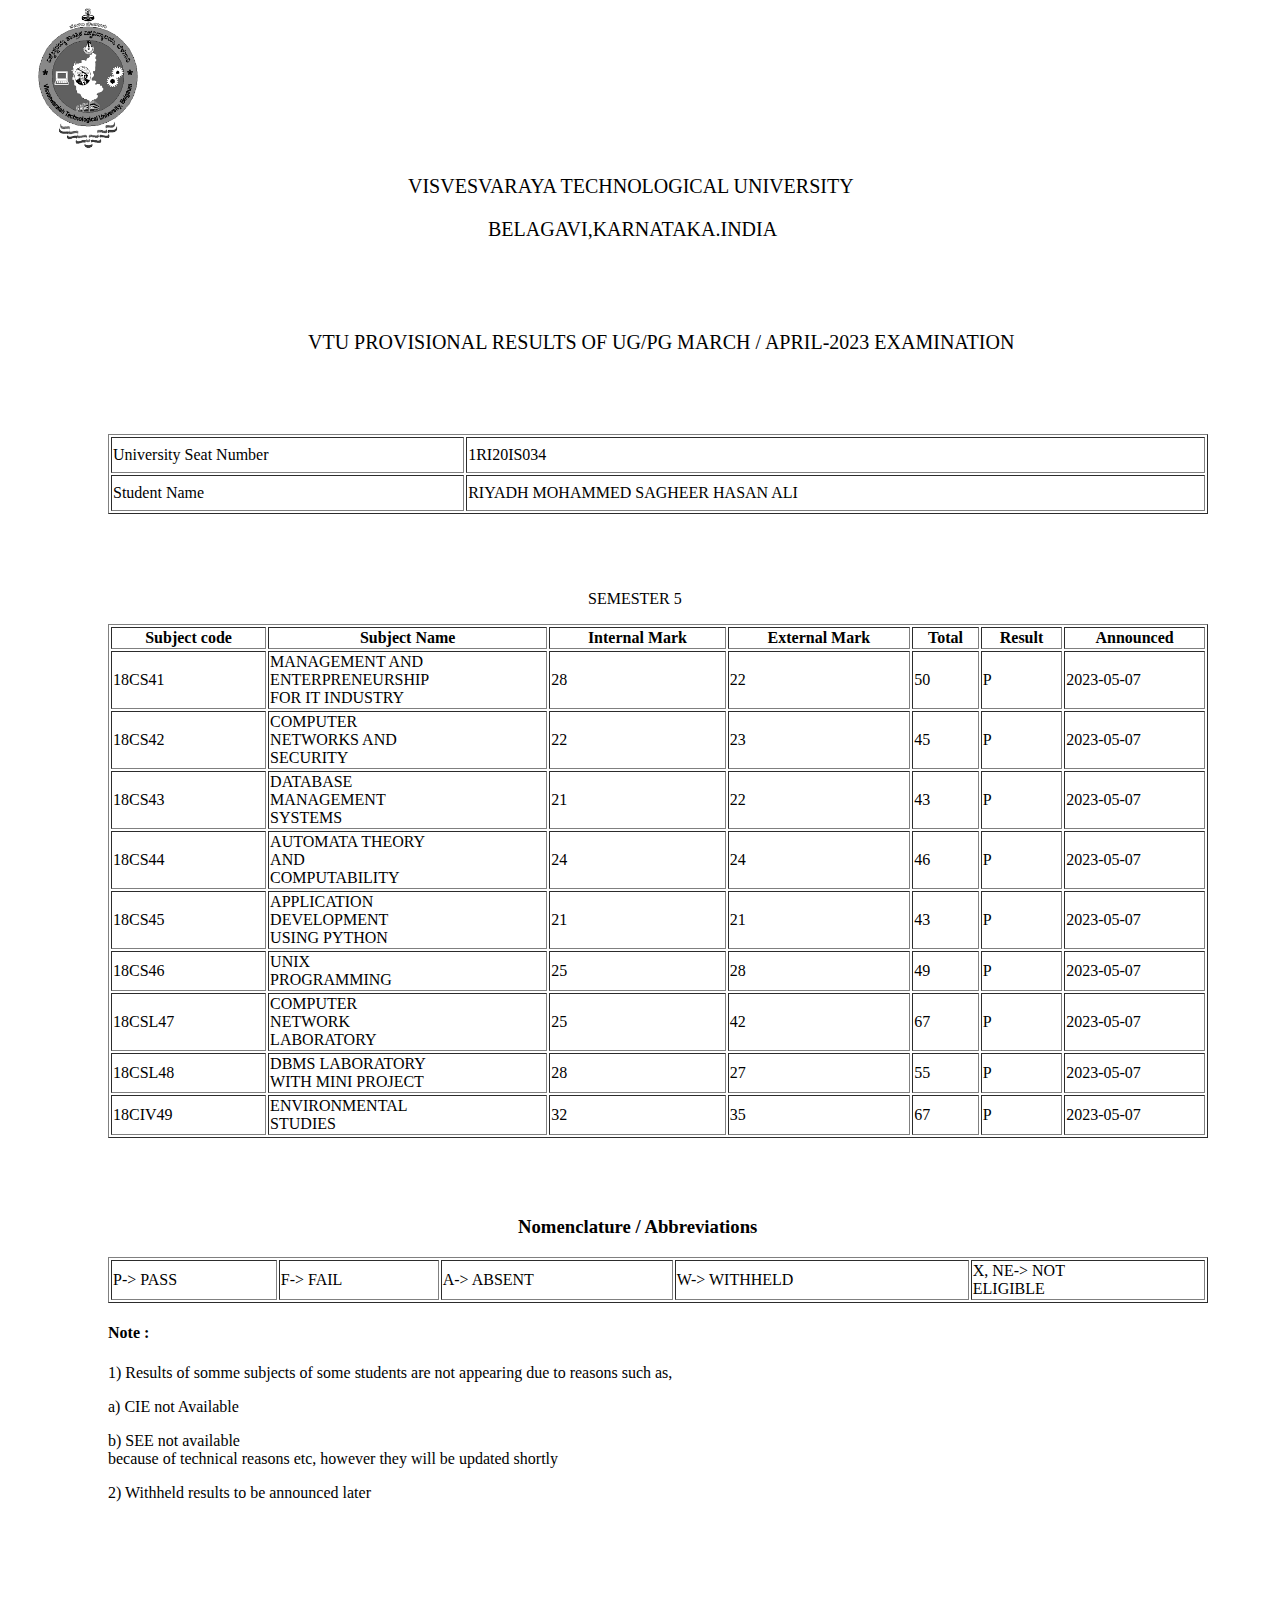
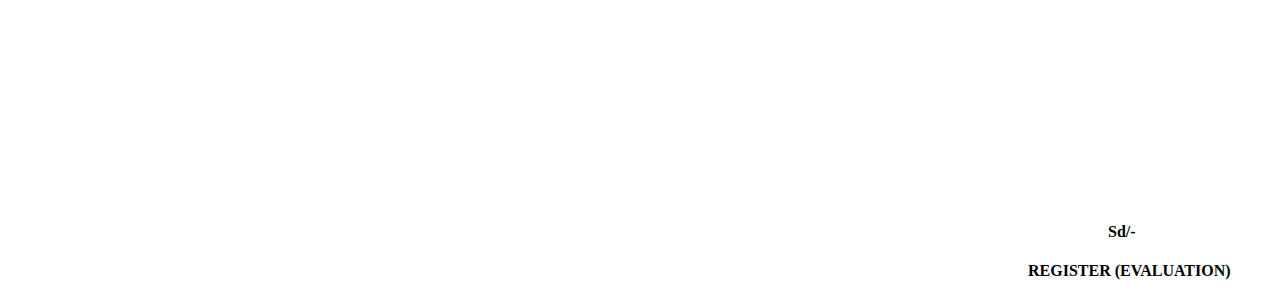
==== ansif.html @ c129b64e "first commit" ====
<!DOCTYPE html>
<html lang="en">
<head>
    <meta charset="UTF-8">
    <meta http-equiv="X-UA-Compatible" content="IE=edge">
    <meta name="viewport" content="width=device-width, initial-scale=1.0">
    <title>RESULT</title>
    <link rel="stylesheet" href="result2.css" type="text/css">
</head>
<body>
    <img src="images.png" class="pho">
    
        

    <p class="a">  VISVESVARAYA TECHNOLOGICAL UNIVERSITY </p>
        <p class="b">BELAGAVI,KARNATAKA.INDIA</P>
    <p class="c">VTU PROVISIONAL RESULTS OF UG/PG MARCH / APRIL-2023 EXAMINATION</p>
    
    <table class="d" border="1PX solid" >
        <tr>
            <td>University Seat Number</td>
            <td>1RI20IS034</td>
        </tr>
        <tr>
            <td>Student Name</tl>
            <td>RIYADH MOHAMMED SAGHEER HASAN ALI</td>
        </tr>
    </table>
    <P CLASS="E">SEMESTER 5</P>
    <TABLE CLASS="F" border="1px solid" WIDTH="1100PX" >
        <tr>
            <th>Subject code</th>
            <th>Subject Name</th>
            <th>Internal Mark</th>
            <th>External Mark</th>
            <th>Total</th>
            <th>Result</th>
            <th>Announced</th>
        </tr>
        <tr>
            <td>18CS41</td>
            <TD>MANAGEMENT AND<BR> ENTERPRENEURSHIP<BR> FOR IT INDUSTRY</TD>
                <TD>28</TD>
                <TD>22</TD>
                <TD>50</TD>
                <TD>P</TD>
                <TD>2023-05-07</TD>
        </tr>
        <TR>
            <TD>18CS42</TD>
            <TD>COMPUTER <BR>NETWORKS AND<BR> SECURITY</TD>
            <TD>22</TD>
            <TD>23</TD>
            <TD>45</TD>
            <TD>P</TD>
            <TD>2023-05-07</TD>
        </TR>
        <TR>
            <TD>18CS43</TD>
            <TD>DATABASE<BR>MANAGEMENT<BR>SYSTEMS</TD>
                <TD>21</TD>
                <TD>22</TD>
                <TD>43</TD>
                <TD>P</TD>
                <TD>2023-05-07</TD>
        </TR>
        <TR>
            <TD>18CS44</TD>
            <TD>AUTOMATA THEORY<BR>AND<BR>COMPUTABILITY</TD>
                <TD>24</TD>
                <TD>24</TD>
                <TD>46</TD>
                <TD>P</TD>
                <TD>2023-05-07</TD>
        </TR>
        <TR>
            <TD>18CS45</TD>
            <TD>APPLICATION <BR>DEVELOPMENT <BR>USING PYTHON</TD>
                <TD>21</TD>
                <TD>21</TD>
                <TD>43</TD>
                <TD>P</TD>
                <TD>2023-05-07</TD>
                <TR>
                    <TD>18CS46</TD>
                    <TD>UNIX<BR>PROGRAMMING</TD>
                    <TD>25</TD>
                    <TD>28</TD>
                    <TD>49</TD>
                    <TD>P</TD>
                    <TD>2023-05-07</TD>
                    <TR>
                        <TD>18CSL47</TD>
                        <TD>COMPUTER<BR>NETWORK<BR>LABORATORY</TD>
                            <TD>25</TD>
                            <TD>42</TD>
                            <TD>67</TD>
                            <TD>P</TD>
                            <TD>2023-05-07</TD>
                    </TR>
                    <TR>
                        <TD>18CSL48</TD>
                        <TD>DBMS LABORATORY<BR>WITH MINI PROJECT</TD>
                        <TD>28</TD>
                        <TD>27</TD>
                        <TD>55</TD>
                        <TD>P</TD>
                        <TD>2023-05-07</TD>


                    </TR>
                    <TR>
                        <TD>18CIV49</TD>
                        <TD>ENVIRONMENTAL<BR>STUDIES</TD>
                            <TD>32</TD>
                            <TD>35</TD>
                            <TD>67</TD>
                            <TD>P</TD>
                            <TD>2023-05-07</TD>
                    </TR>
                </TR>
        </TR>
    </TABLE>
    <H3 class="k">Nomenclature / Abbreviations</H1>
        <table class="F" border="1PX" solid width="1100px">
            <tr>
                <td>P-> PASS</td>
                <TD>F-> FAIL</TD>
                <TD>A-> ABSENT</TD>
                <TD>W-> WITHHELD</TD>
                <TD>X, NE-> NOT<BR>ELIGIBLE</TD>
            </tr>
        </table>
        <h4 class="v">Note :</h3>
        <p class="v">1) Results of somme subjects of some students are not appearing due to reasons such as,</p>
        <p class="v" >a) CIE not Available</p>
        <p class="v">b) SEE not available<br>because of technical reasons etc, however they will be updated shortly</p>
        <p class="v">2) Withheld results to be announced later </p>
        <h4 CLASS="X">Sd/-</h4>
        <h4 class="m">REGISTER (EVALUATION)</h4>

</body>
</html>
---- result2.css ----
.a{
    padding-left: 400px;
    font-size: 20px;
    

}
.b{
    padding-left: 480px;
    font-size: 20px;
}
.c{
    padding-left: 300px;
    padding-top: 70px;
    font-size: 20px;
}
.d{
    margin-left: 100px;
    height: 80px;
    width: 1100px;
    margin-top: 80px;
}
.E{
    padding-left: 580PX;
    padding-top: 60PX;
}
.F{
    margin-left: 100PX;
}
.pho{
    width: 100px;
    margin-left: 30PX;
    
    
}
.k{
    padding-left: 510px;
    padding-top: 60px;
}
.v{
    padding-left: 100px;
}.X{
    padding-left: 1100px;
    padding-top: 300px;
}.m{
    padding-left: 1020px;
}
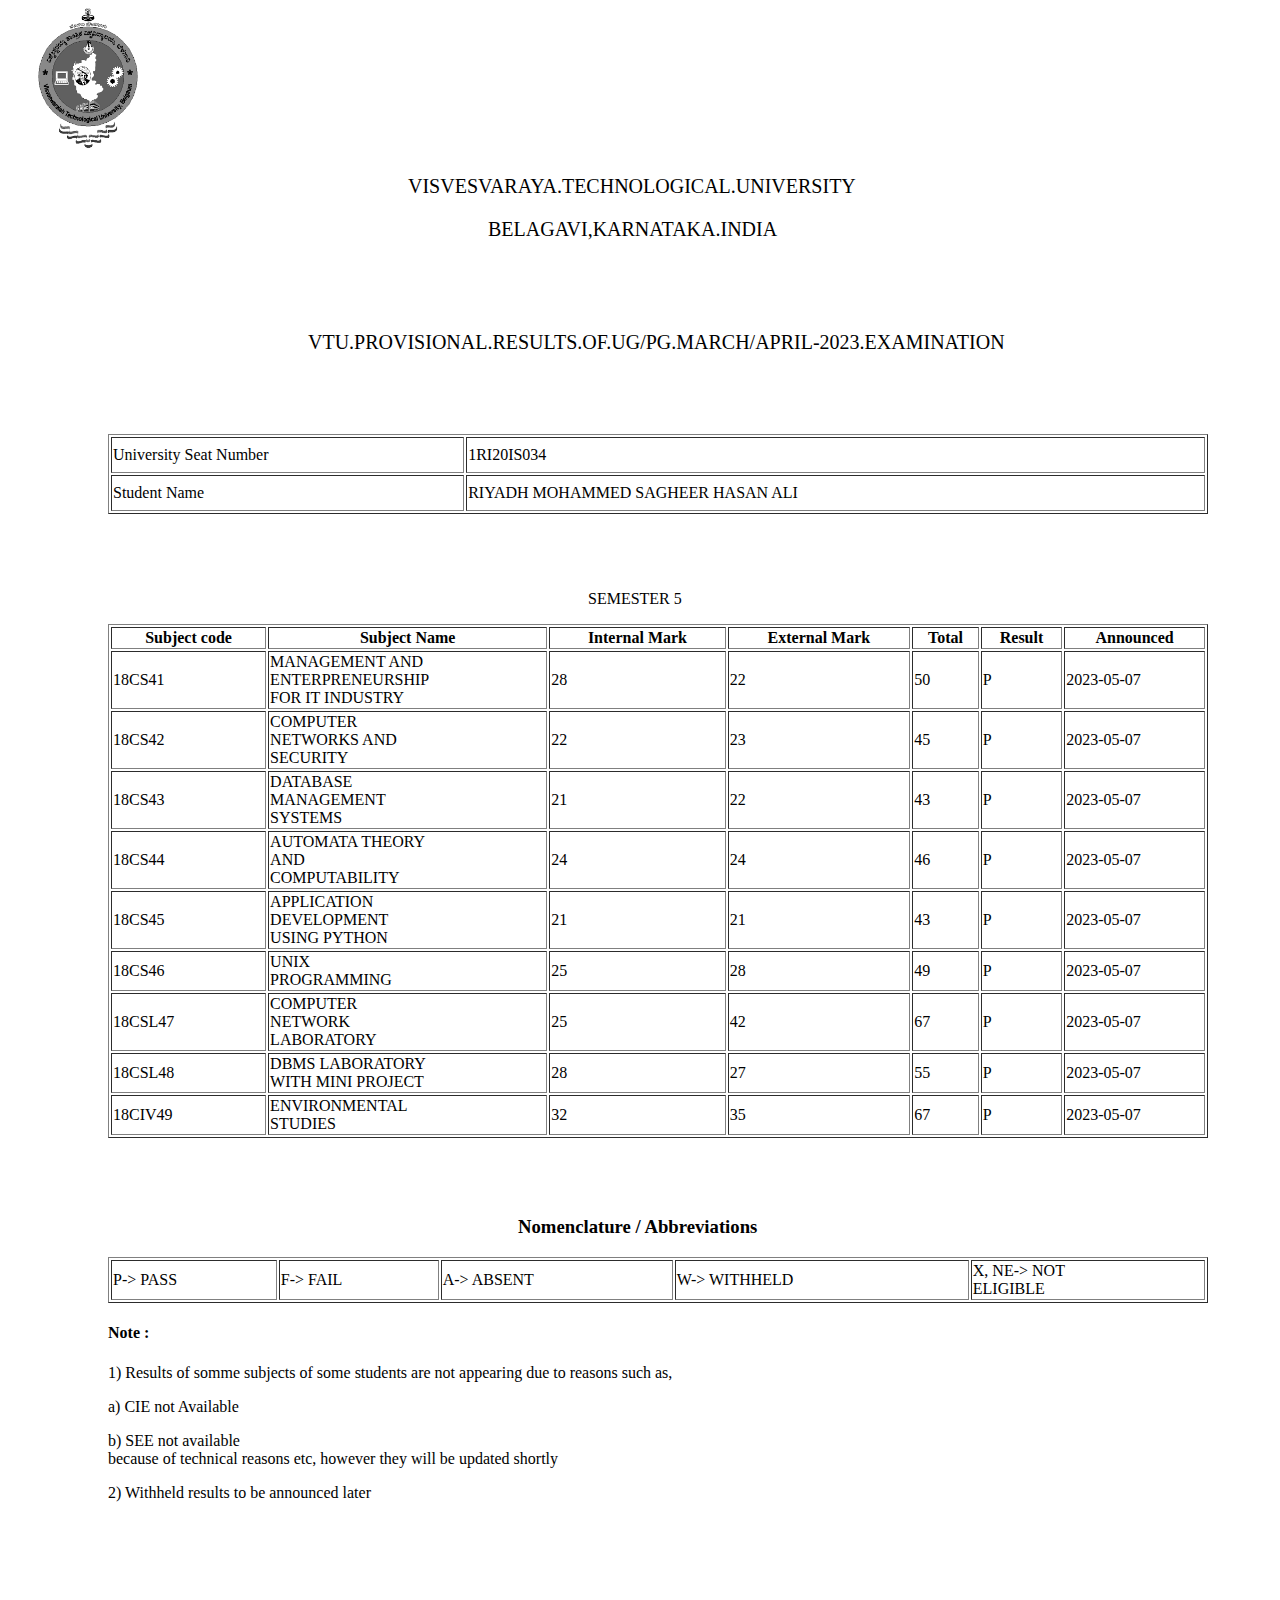
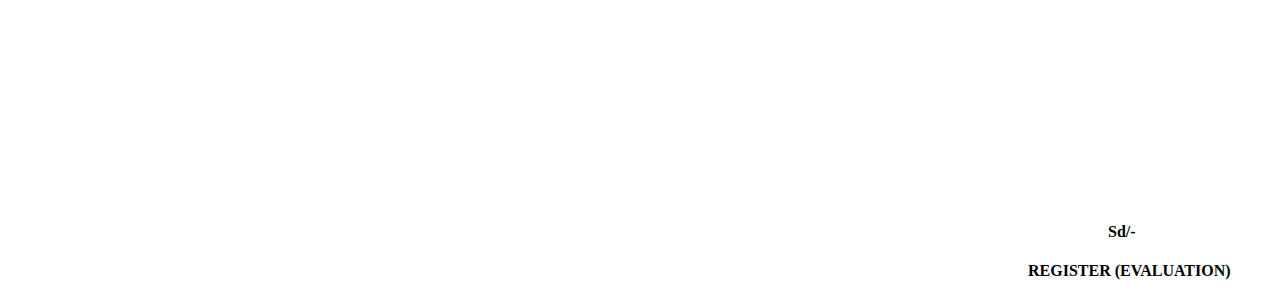
==== commit 887db57d: "Update ansif.html" ====
--- a/ansif.html
+++ b/ansif.html
@@ -12,9 +12,9 @@
     
         
 
-    <p class="a">  VISVESVARAYA TECHNOLOGICAL UNIVERSITY </p>
+    <p class="a">  VISVESVARAYA.TECHNOLOGICAL.UNIVERSITY </p>
         <p class="b">BELAGAVI,KARNATAKA.INDIA</P>
-    <p class="c">VTU PROVISIONAL RESULTS OF UG/PG MARCH / APRIL-2023 EXAMINATION</p>
+    <p class="c">VTU.PROVISIONAL.RESULTS.OF.UG/PG.MARCH/APRIL-2023.EXAMINATION</p>
     
     <table class="d" border="1PX solid" >
         <tr>
@@ -140,4 +140,4 @@
         <h4 class="m">REGISTER (EVALUATION)</h4>
 
 </body>
-</html>+</html>
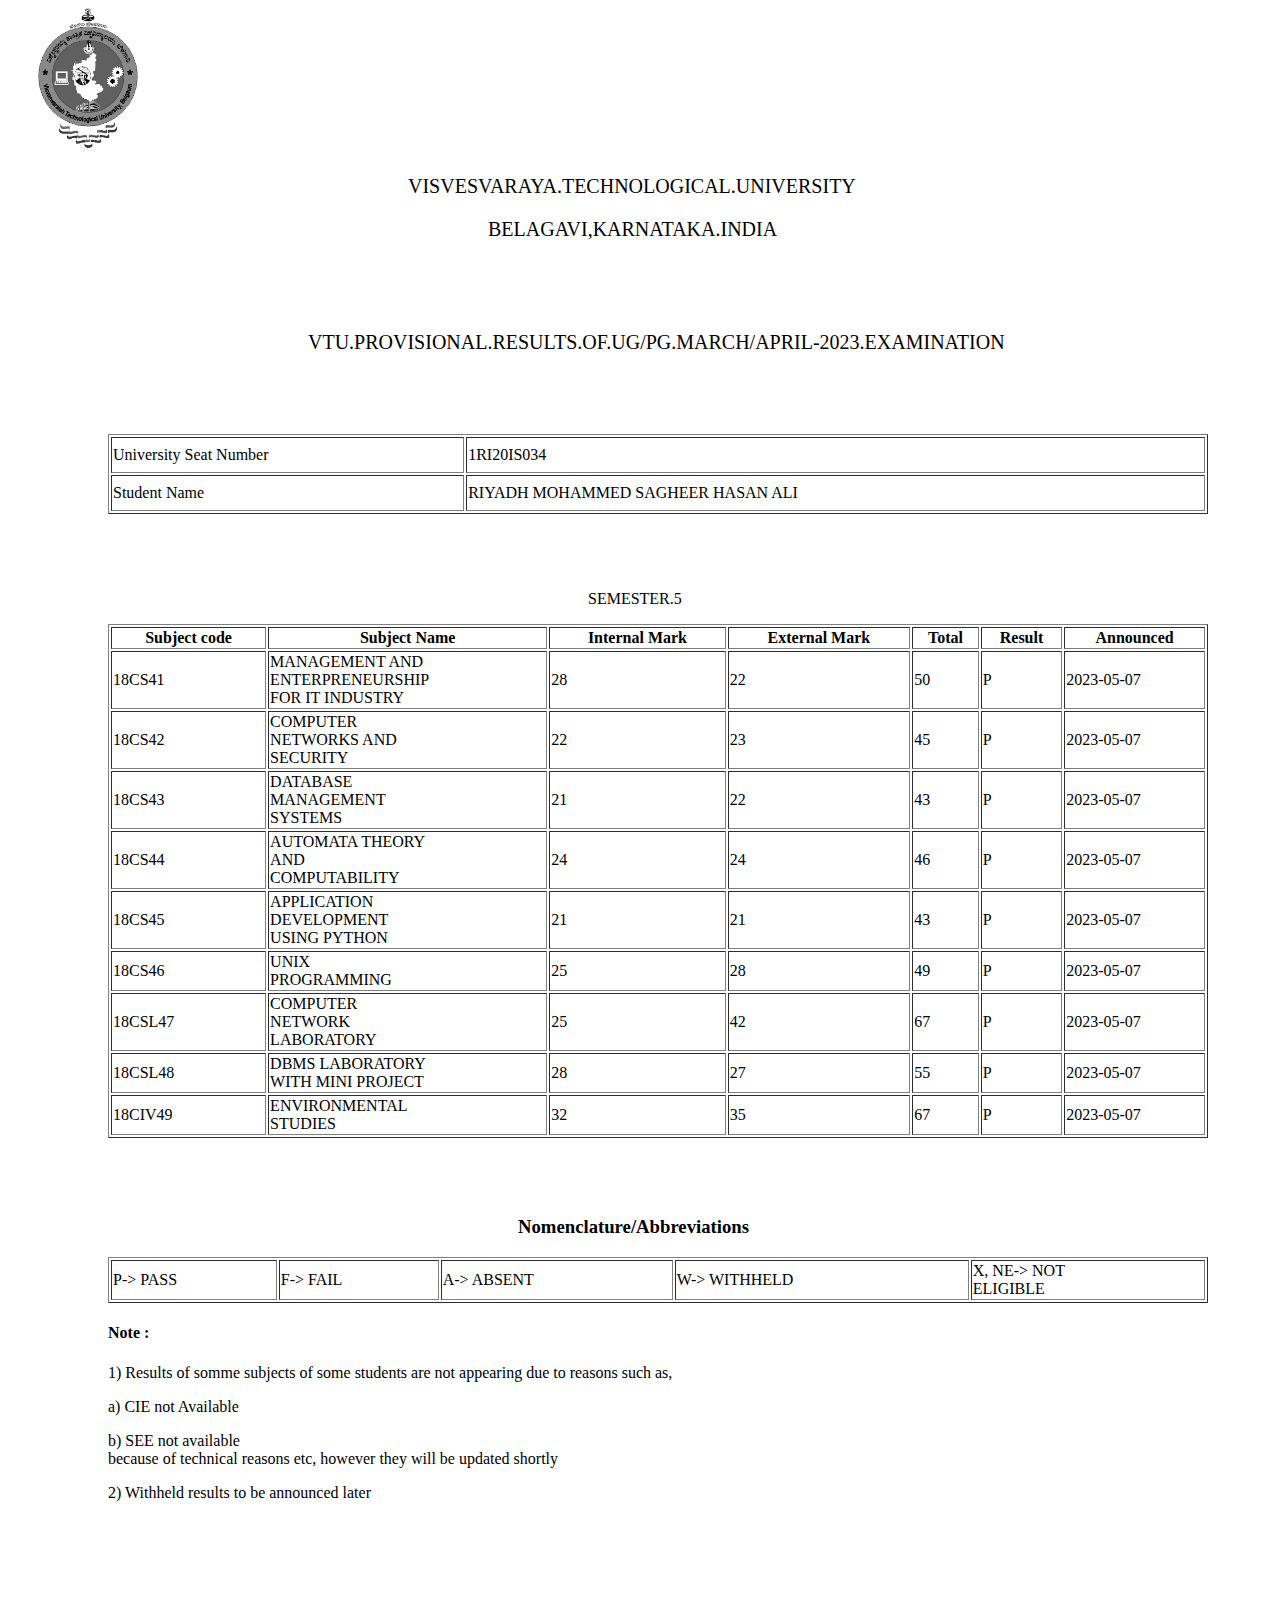
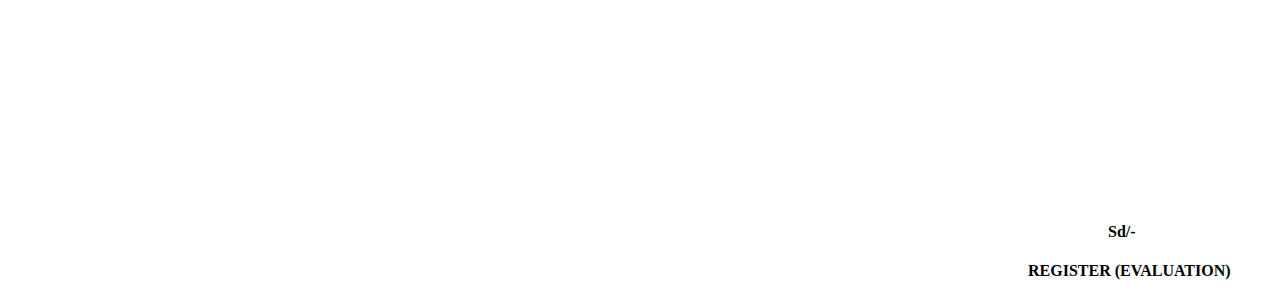
==== commit 8ddc87df: "Update ansif.html" ====
--- a/ansif.html
+++ b/ansif.html
@@ -26,7 +26,7 @@
             <td>RIYADH MOHAMMED SAGHEER HASAN ALI</td>
         </tr>
     </table>
-    <P CLASS="E">SEMESTER 5</P>
+    <P CLASS="E">SEMESTER.5</P>
     <TABLE CLASS="F" border="1px solid" WIDTH="1100PX" >
         <tr>
             <th>Subject code</th>
@@ -121,7 +121,7 @@
                 </TR>
         </TR>
     </TABLE>
-    <H3 class="k">Nomenclature / Abbreviations</H1>
+    <H3 class="k">Nomenclature/Abbreviations</H1>
         <table class="F" border="1PX" solid width="1100px">
             <tr>
                 <td>P-> PASS</td>
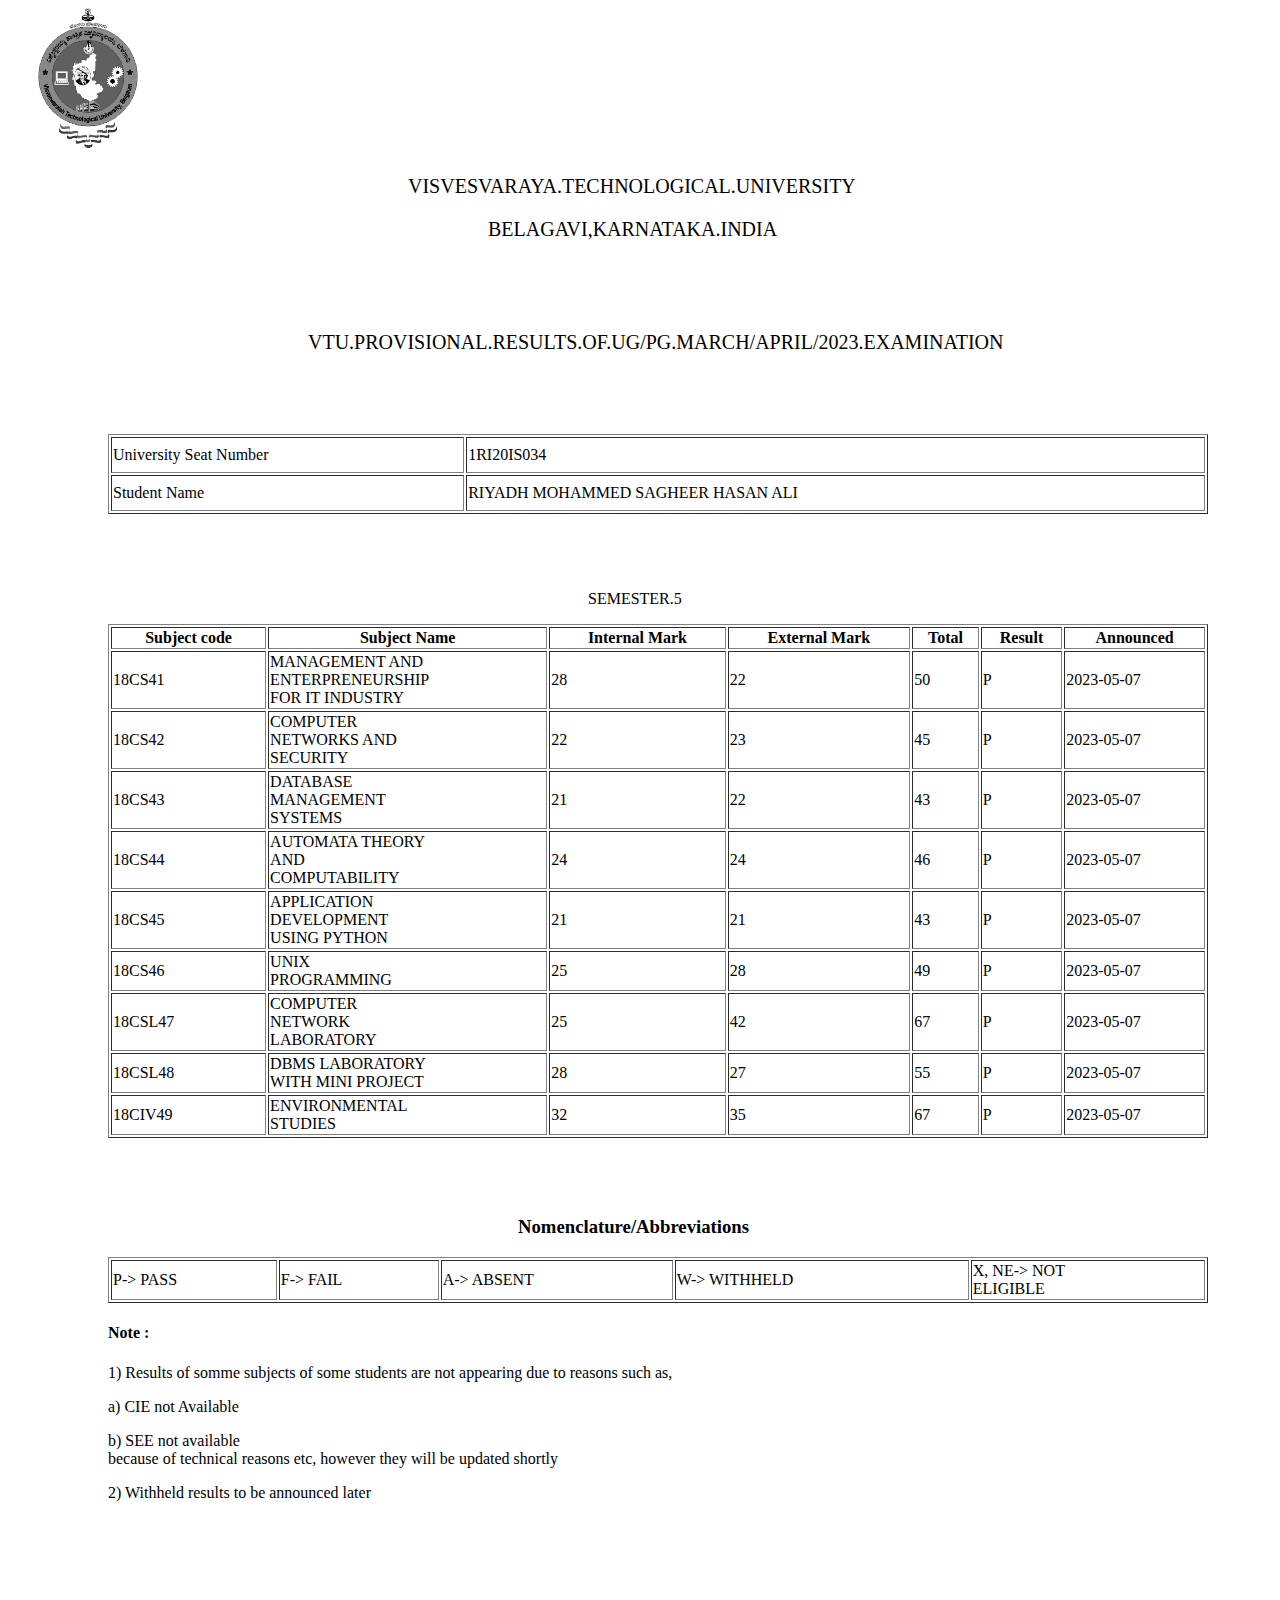
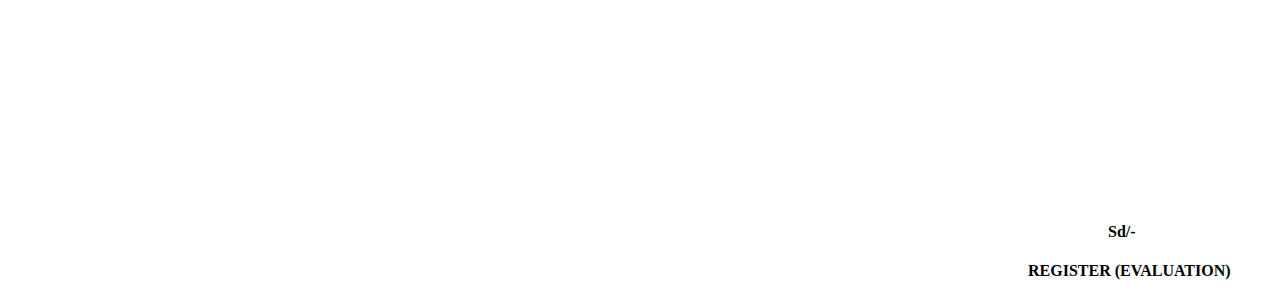
==== commit 87b474e5: "Update ansif.html" ====
--- a/ansif.html
+++ b/ansif.html
@@ -14,7 +14,7 @@
 
     <p class="a">  VISVESVARAYA.TECHNOLOGICAL.UNIVERSITY </p>
         <p class="b">BELAGAVI,KARNATAKA.INDIA</P>
-    <p class="c">VTU.PROVISIONAL.RESULTS.OF.UG/PG.MARCH/APRIL-2023.EXAMINATION</p>
+    <p class="c">VTU.PROVISIONAL.RESULTS.OF.UG/PG.MARCH/APRIL/2023.EXAMINATION</p>
     
     <table class="d" border="1PX solid" >
         <tr>
